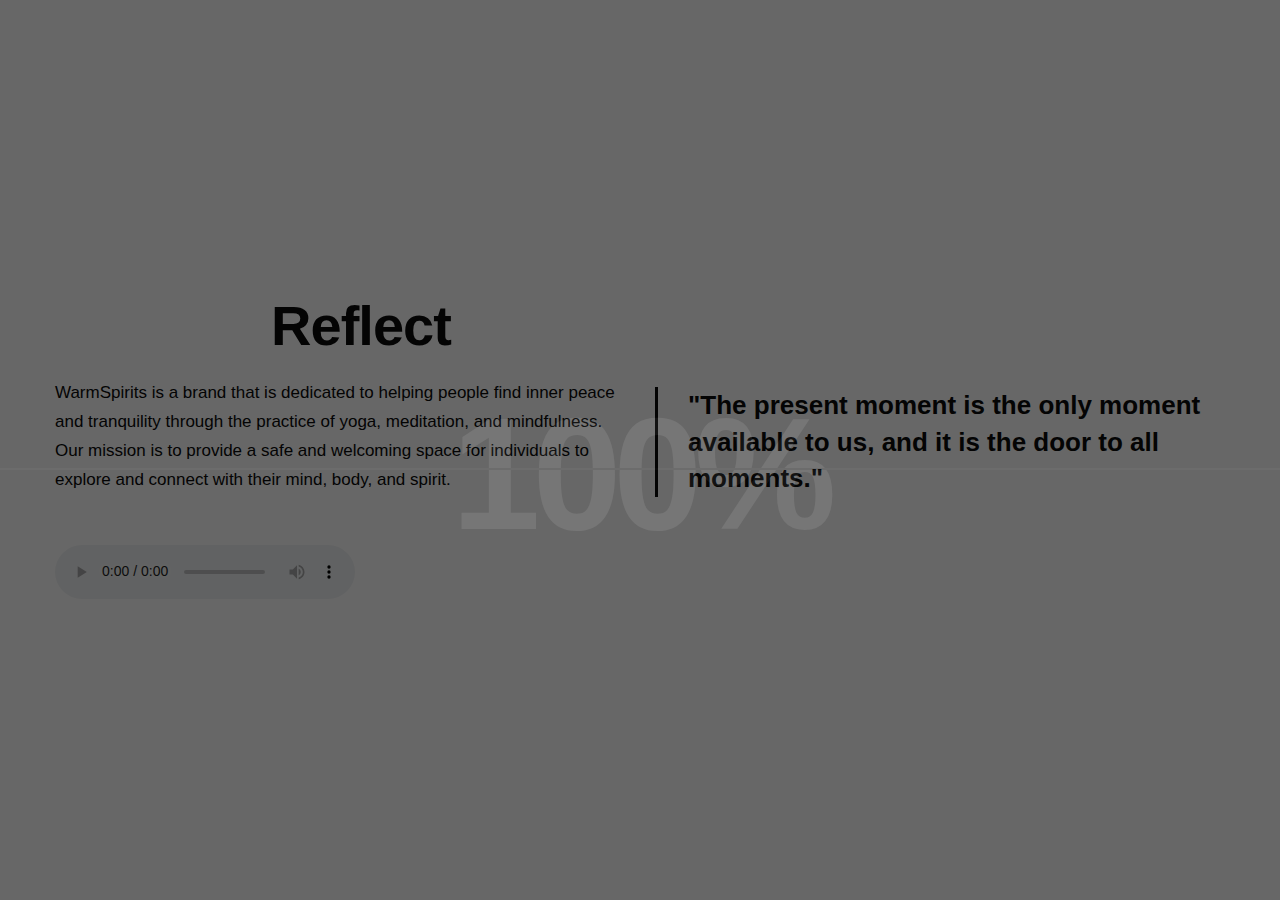
==== index.html @ 089eb1a9 "main" ====
<!DOCTYPE html>
<html lang="zxx">

<head>
    <meta charset="utf-8" />
    <title>WarmSpirits</title>
    <meta content="width=device-width, initial-scale=1.0" name="viewport" />
    <meta content="" name="description" />
    <meta content="" name="keywords" />
    <meta content="" name="author" />
    <!--[if lt IE 9]>
            <script src="js/html5shiv.js"></script>
        <![endif]-->
    <!-- CSS Files
    ================================================== -->
    <link href="css/bootstrap.min.css" rel="stylesheet" type="text/css" />
    <link href="css/jpreloader.css" rel="stylesheet" type="text/css">
    <link href="css/animate.css" rel="stylesheet" type="text/css" />
    <link href="css/owl.carousel.css" rel="stylesheet" type="text/css" />
    <link href="css/owl.theme.css" rel="stylesheet" type="text/css" />
    <link href="css/owl.transitions.css" rel="stylesheet" type="text/css" />
    <link href="css/magnific-popup.css" rel="stylesheet" type="text/css" />
    <link href="css/jquery.countdown.css" rel="stylesheet" type="text/css" />
    <link href="css/style.css" rel="stylesheet" type="text/css" />
    <!-- color scheme -->
    <link id="colors" href="css/colors/scheme-01.css" rel="stylesheet" type="text/css" />
    <link href="css/coloring.css" rel="stylesheet" type="text/css" />
        <link href="images/favicon/WarmSpirits.png" rel="icon">
</head>

<body>
    <div id="wrapper">
        <div id="btn-exit">
            <div class="line-1"></div>
            <div class="line-2"></div>
        </div>
        <div class="transition"></div>
        <!-- header begin -->
        <header class="transparent">
            <div class="container">
                <div class="row">
                    <div class="col-md-12">
                        <div class="d-flex justify-content-between">
                            <div class="align-self-center header-col-left">
                                <!-- logo begin -->
                                <div id="logo">
                                    <a href="index.html">
                                       <img src="images/WarmSpirits White.png" width="250px"height="30px">
                                    </a>
                                </div>
                                <!-- logo close -->
                            </div>
                            <div class="align-self-center ml-auto header-col-mid">
                                <!-- mainmenu begin -->
                                <ul id="mainmenu" class="scrollnav">
                                    <li><a href="#">Report</a></li>
                                    <li></li>
                                    <li><a href="#">About Us</a></li>
                                    <li></li>
                                   </li>
                                    <li><a href="#section-blog">Blog</a></li>
                                    <li></li>
                                    <li><a href="#section-contact">Contact</a></li>
                                    <li></li>
                                </ul>
                                <!-- mainmenu close -->
                            </div>
                            <div class="align-self-center ml-auto header-col-right">
                                <div class="social-icons s-border sm-hide">
                                    <a href="#"><i class="fa fa-facebook fa-lg"></i></a>
                                    <a href="#"><i class="fa fa-twitter fa-lg"></i></a>
                                    <a href="#"><i class="fa fa-linkedin fa-lg"></i></a>
                                    <a href="https://www.instagram.com/warm.spirits/"><i class="fa fa-instagram fa-lg"></i></a>
                                </div>
                                <span id="menu-btn"></span>
                            </div>
                            <div class="clearfix"></div>
                        </div>
                    </div>
                </div>
            </div>
        </header>
        <!-- header close -->
        
        <!-- content begin -->
        <div class="no-bottom no-top dark">
            <div id="top"></div>
            <!-- section begin -->
            <section id="section-main" class="vertical-center text-light" data-bgimage="url(images/background/background.jpg) top" alt="WarmSpirits">
                <div class="container">
                    <div class="row align-items-center">
                        <div class="col-md-6">                           
                            <h1 class="wow fadeInRight" data-wow-delay=".4s">Breathe <span class="id-color">Reflect</span> Peace</h1>
                            <p class="lead wow fadeInRight" data-wow-delay=".5s" style="color:#0a0a0a !important;">WarmSpirits is a brand that is dedicated to helping people find inner peace and tranquility through the practice of yoga, meditation, and mindfulness. Our mission is to provide a safe and welcoming space for individuals to explore and connect with their mind, body, and spirit.</p>                            
                            <div class="spacer-single"></div>
                               <audio id="myAudio" src="musics/1.mp3" preload="auto" controls ></audio>
                        </div>

                        <div class="col-md-6 sm-hide"><blockquote class="text-light pull-right wow fadeInRight" data-wow-delay=".6s" style="color:#0a0a0a !important;" >"The present moment is the only moment available to us, and it is the door to all moments."</blockquote></div>
                   





					</div>
                </div>
            </section>
            <!-- section close -->

            <!-- section begin -->
            
            <!-- section close -->

            <!-- section begin -->
            <section id="section-about" class="dark">
                <div class="container">
                    <div class="row">
                        <div class="col-lg-12 wow fadeInRight">
                            <h4 class="title">Who I Am</h4>
                            <h2 class="title">About Me</h2>
                            <div class="title-underline"></div>
                        </div>
                    </div>
                    <div class="row">
                        <div class="col-lg-6 mb-sm-30 text-center">
                            <div class="de-images">                                
                                <div class="d-hover-zoom wow fadeInRight">
                                    <a class="image-popup" href="images/misc/1.jpg">
                                        <img class="img-fluid" src="images/misc/1.jpg" alt="" />
                                    </a>
                                </div>
                                <div class="d-hover-zoom di-small-2 wow fadeInLeft">
                                    <a class="image-popup" href="images/misc/2.jpg">
                                        <img src="images/misc/2.jpg" alt="" />
                                    </a>
                                </div>
                            </div>
                        </div>
                        <div class="col-lg-5 offset-md-1 wow fadeInRight" data-wow-delay=".5s">
                            <h2>Hello, I'm <span class="id-color">Amalia Jördis</span></h2>
                            <p>
                                At vero eos et accusamus et iusto odio dignissimos ducimus qui blanditiis praesentium voluptatum deleniti atque corrupti quos dolores et quas molestias excepturi sint occaecati cupiditate non provident,
                                similique sunt in culpa qui officia deserunt mollitia animi, id est laborum et dolorum fuga. Veniam dolore qui sunt dolor anim est proident culpa.
                            </p>
                            <ul class="info-list text-white">
                                <li><span class="d_title">Age</span><span class="d_value">28</span></li>
                                <li><span class="d_title">Residence</span><span class="d_value">USA</span></li>
                                <li><span class="d_title">Address</span><span class="d_value">08 W 36th St, New York, NY 10001</span></li>
                                <li><span class="d_title">Email</span><span class="d_value">contactme@envato.com</span></li>
                                <li><span class="d_title">Phone</span><span class="d_value">+1 333 1224 6779</span></li>
                            </ul>
                        </div>
                    </div>
                    <div class="spacer-80"></div>
                    <div class="row">
                        <div class="col-md-12">
                            <h3 class="s_border">My Services</h3>
                        </div>
                        <div class="col-lg-4 col-md-6 mb30">
                            <div class="f-box f-icon-left f-icon-box">
                                <i class="fa fa-laptop id-color"></i>
                                <div class="fb-text">
                                    <h4>Website Design</h4>
                                    <p>Lorem ipsum dolor sit amet, consectetur adipiscing elit, sed do eiusmod tempor incididunt.</p>
                                </div>
                            </div>
                        </div>
                        <div class="col-lg-4 col-md-6 mb30 wow fadeInRight" data-wow-delay=".25s">
                            <div class="f-box f-icon-left f-icon-box">
                                <i class="fa fa-paper-plane-o id-color"></i>
                                <div class="fb-text">
                                    <h4>Email Marketing</h4>
                                    <p>Lorem ipsum dolor sit amet, consectetur adipiscing elit, sed do eiusmod tempor incididunt.</p>
                                </div>
                            </div>
                        </div>
                        <div class="col-lg-4 col-md-6 mb-30 wow fadeInRight" data-wow-delay=".5s">
                            <div class="f-box f-icon-left f-icon-box">
                                <i class="fa fa-line-chart id-color"></i>
                                <div class="fb-text">
                                    <h4>Digital Analytics</h4>
                                    <p>Lorem ipsum dolor sit amet, consectetur adipiscing elit, sed do eiusmod tempor incididunt.</p>
                                </div>
                            </div>
                        </div>
                        <div class="col-lg-4 col-md-6 mb-sm-30 wow fadeInRight" data-wow-delay="0s">
                            <div class="f-box f-icon-left f-icon-box">
                                <i class="fa fa-object-group id-color"></i>
                                <div class="fb-text">
                                    <h4>Visual Editor</h4>
                                    <p>Lorem ipsum dolor sit amet, consectetur adipiscing elit, sed do eiusmod tempor incididunt.</p>
                                </div>
                            </div>
                        </div>
                        <div class="col-lg-4 col-md-6 mb-sm-30 wow fadeInRight" data-wow-delay=".25s">
                            <div class="f-box f-icon-left f-icon-box">
                                <i class="fa fa-hdd-o id-color"></i>
                                <div class="fb-text">
                                    <h4>Backup &amp; Security</h4>
                                    <p>Lorem ipsum dolor sit amet, consectetur adipiscing elit, sed do eiusmod tempor incididunt.</p>
                                </div>
                            </div>
                        </div>
                        <div class="col-lg-4 col-md-6 mb-sm-30 wow fadeInRight" data-wow-delay=".5s">
                            <div class="f-box f-icon-left f-icon-box">
                                <i class="fa fa-comments-o id-color"></i>
                                <div class="fb-text">
                                    <h4>IT Consultancy</h4>
                                    <p>Lorem ipsum dolor sit amet, consectetur adipiscing elit, sed do eiusmod tempor incididunt.</p>
                                </div>
                            </div>
                        </div>
                    </div>
                    <div class="spacer-80"></div>
                    <div class="row">
                        <div class="col-md-12">
                            <h3 class="s_border">Testimonials</h3>
                        </div>
                        <div class="col-md-12">
                            <div id="testimonial-carousel" class="owl-carousel owl-theme wow fadeInUp">
                                <blockquote class="testimonial-big text-light">
                                    I'm always impressed with the services. Lorem ipsum dolor sit amet, consectetur adipisicing elit, sed do eiusmod tempor incididunt ut labore et dolore magna aliqua. Ut enim ad minim veniam, quis
                                    nostrud exercitation ullamco laboris nisi ut aliquip.
                                    <img src="images/people/1.jpg" alt="" />
                                    <span class="name">John, Customer</span>
                                </blockquote>
                                <blockquote class="testimonial-big text-light">
                                    I'm always impressed with the services. Lorem ipsum dolor sit amet, consectetur adipisicing elit, sed do eiusmod tempor incididunt ut labore et dolore magna aliqua. Ut enim ad minim veniam, quis
                                    nostrud exercitation ullamco laboris nisi ut aliquip.
                                    <img src="images/people/2.jpg" alt="" />
                                    <span class="name">Sandra, Customer</span>
                                </blockquote>
                                <blockquote class="testimonial-big text-light">
                                    I'm always impressed with the services. Lorem ipsum dolor sit amet, consectetur adipisicing elit, sed do eiusmod tempor incididunt ut labore et dolore magna aliqua. Ut enim ad minim veniam, quis
                                    nostrud exercitation ullamco laboris nisi ut aliquip.
                                    <img src="images/people/3.jpg" alt="" />
                                    <span class="name">Michael, Customer</span>
                                </blockquote>
                                <blockquote class="testimonial-big text-light">
                                    I'm always impressed with the services. Lorem ipsum dolor sit amet, consectetur adipisicing elit, sed do eiusmod tempor incididunt ut labore et dolore magna aliqua. Ut enim ad minim veniam, quis
                                    nostrud exercitation ullamco laboris nisi ut aliquip.
                                    <img src="images/people/4.jpg" alt="" />
                                    <span class="name">George, Customer</span>
                                </blockquote>
                            </div>
                        </div>
                    </div>
                </div>
            </section>
            <!-- section close -->

            <!-- section begin -->
            <section id="section-portfolio" class="dark">
                <div class="container">
                    <!-- portfolio filter begin -->
                    <div class="row">
                        <div class="col-lg-12 wow fadeInRight">
                            <h4 class="title">Showcase of my best works</h4>
                            <h2 class="title">My Portfolio</h2>
                            <div class="title-underline"></div>
                        </div>
                        <div class="col-md-12 text-center wow fadeInRight" data-wow-delay=".25s">
                            <ul id="filters">
                                <li><a href="#" data-filter="*" id="btn_all" class="selected">all projects</a></li>
                                <li><a href="#" data-filter=".illustration">illustration</a></li>
                                <li><a href="#" data-filter=".mobile">mobile</a></li>
                                <li><a href="#" data-filter=".photography">photography</a></li>
                                <li><a href="#" data-filter=".website">website</a></li>
                            </ul>
                            <div id="gallery" class="gallery full-gallery de-gallery zoom-gallery row sequence wow fadeInRight" data-wow-delay=".5s">
                                <!-- gallery item -->
                                <div class="item col-md-4 mb30 gallery-item illustration website" data-value="project-details-image.html">
                                    <a class="picframe" href="images/portfolio/1.jpg" title="Exhibiz" data-source="https://themeforest.net/item/exhibiz-event-conference-and-meetup/28663470">
                                        <span class="overlay">
                                            <span class="d-title">Exhibiz</span>
                                        </span>
                                        <img src="images/portfolio/1.jpg" alt="" />
                                    </a>
                                </div>
                                <!-- close gallery item -->
                                <!-- gallery item -->
                                <div class="item col-md-4 mb30 gallery-item photography">
                                    <a class="picframe" href="images/portfolio/2.jpg" title="Bolo" data-source="https://themeforest.net/item/bolo-onepage-creative-website-template/25030305">
                                        <span class="overlay">
                                            <span class="d-title">Bolo</span>
                                        </span>
                                        <img src="images/portfolio/2.jpg" alt="" />
                                    </a>
                                </div>
                                <!-- close gallery item -->
                                <!-- gallery item -->
                                <div class="item col-md-4 mb30 gallery-item illustration">
                                    <a class="picframe" href="images/portfolio/3.jpg" title="Elaxo" data-source="https://themeforest.net/item/elaxo-app-and-software-website-template/29226060">
                                        <span class="overlay">
                                            <span class="d-title">Elaxo</span>
                                        </span>
                                        <img src="images/portfolio/3.jpg" alt="" />
                                    </a>
                                </div>
                                <!-- close gallery item -->
                                <!-- gallery item -->
                                <div class="item col-md-4 mb30 gallery-item photography illustration mobile">
                                    <a class="picframe" href="images/portfolio/4.jpg" title="Jonna" data-source="https://themeforest.net/item/jonna-personal-portfolio-website-template/26361888">
                                        <span class="overlay">
                                            <span class="d-title">Jonna</span>
                                        </span>
                                        <img src="images/portfolio/4.jpg" alt="" />
                                    </a>
                                </div>
                                <!-- close gallery item -->
                                <!-- gallery item -->
                                <div class="item col-md-4 mb30 gallery-item photography mobile website">
                                    <a class="picframe" href="images/portfolio/5.jpg" title="Justica" data-source="https://themeforest.net/item/justica-lawyer-and-attorney-website-template/29485331">
                                        <span class="overlay">
                                            <span class="d-title">Justica</span>
                                        </span>
                                        <img src="images/portfolio/5.jpg" alt="" />
                                    </a>
                                </div>
                                <!-- close gallery item -->
                                <!-- gallery item -->
                                <div class="item col-md-4 mb30 gallery-item mobile website">
                                    <a class="picframe" href="images/portfolio/6.jpg" title="Bluetec" data-source="https://themeforest.net/item/bluetec-saas-it-software-startup-landing-page-template/27106031">
                                        <span class="overlay">
                                            <span class="d-title">Bluetec</span>
                                        </span>
                                        <img src="images/portfolio/6.jpg" alt="" />
                                    </a>
                                </div>
                                <!-- close gallery item -->
                            </div>
                        </div>
                        <!-- portfolio filter close -->
                    </div>
                </div>
            </section>
            <!-- section close -->

            <!-- section begin -->
            <section id="section-blog" class="dark">
                <div class="container">
                    <div class="row">
                        <div class="col-lg-12 wow fadeInRight">
                            <h4 class="title" style="color:#fff">WarmSpirits</h4>
                            <h2 class="title">Our Blog</h2>
                            <div class="title-underline" ></div>
                        </div>
                    </div>
                    <div class="row wow fadeInRight" data-wow-delay=".25s">
                        <div class="col-lg-4 col-md-6 mb30">
                            <div class="bloglist item">
                                <div class="post-content">
                                    <div class="post-image d-hover-zoom">
                                        <a class="image-popup" href="images/news/1.jpg">
                                            <img alt="" src="images/news/3.jpg">
                                        </a>
                                        <div class="post-info">
                                            <div class="inner">
                                                <span class="post-date">03/27/2023</span>
                                            </div>
                                        </div>
                                    </div>
                                    <div class="post-text">
                                        <h4><a href="blog-single.html">Discover Your Zen: 5 Types Of Meditation To Help You Find Inner Peace</a></h4>
                                        <p>In today's fast-paced world, it's easy to feel overwhelmed and stressed out. However, meditation is an effective tool that can help you find inner peace and calm. </p>
                                    </div>
                                </div>
                            </div>
                        </div>
                       
                       
                    </div>
                </div>
            </section>
            <!-- section close -->

            <!-- section begin -->
            <section id="section-contact" class="dark">
                <div class="container">
                    <div class="row">
                        <div class="col-lg-12 wow fadeInRight">
                            <h4 class="title" style="color:#fff !Important";>WarmSpirits</h4>
                            <h2 class="title">Contact us</h2>
                            <div class="title-underline"></div>
                        </div>
                    </div>
                    <form name="contactForm" id="contact_form" class="row form-default wow fadeInRight" data-wow-delay=".25s" method="post" action="email.php">
                        <div class="col-md-6">
                            <div class="field-set">
                                <input type="text" name="name" id="name" class="form-control" placeholder="Your Name" />
                                <div class="line-fx"></div>
                            </div>
                            <div class="field-set">
                                <input type="text" name="email" id="email" class="form-control" placeholder="Your Email" />
                                <div class="line-fx"></div>
                            </div>
                            <div class="field-set">
                                <input type="text" name="phone" id="phone" class="form-control" placeholder="Your Phone" />
                                <div class="line-fx"></div>
                            </div>
                        </div>
                        <div class="col-md-6">
                            <div class="field-set">
                                <textarea name="message" id="message" class="form-control" placeholder="Your Message"></textarea>
                                <div class="line-fx"></div>
                            </div>
                        </div>
                        <div class="spacer-single"></div>
                        <div class="col-md-12 text-center">
                            <div id="submit">
                                <input type="submit" id="send_message" value="Send" class="btn btn-custom color-2" />
                            </div>
                            <div id="mail_success" class="success">Your message has been sent successfully.</div>
                            <div id="mail_fail" class="error">Sorry, error occured this time sending your message.</div>
                        </div>
                    </form>
                </div>
            </section>
        </div>
        <!-- content close -->
    </div>
    
    <!-- Javascript Files
    ================================================== -->
    <script src="js/jquery.min.js"></script>
    <script src="js/jpreLoader.min.js"></script>
    <script src="js/bootstrap.min.js"></script>
    <script src="js/wow.min.js"></script>
    <script src="js/jquery.isotope.min.js"></script>
    <script src="js/easing.js"></script>
    <script src="js/owl.carousel.js"></script>
    <script src="js/validation.js"></script>
    <script src="js/jquery.magnific-popup.min.js"></script>
    <script src="js/enquire.min.js"></script>
    <script src="js/jquery.stellar.min.js"></script>
    <script src="js/jquery.plugin.js"></script>
    <script src="js/typed.js"></script>
    <script src="js/typed-custom.js"></script>
    <script src="js/designesia.js"></script>
    
</body>

</html>
---- css/jpreloader.css ----
#jpreOverlay {
	background-color: #000000;
	position:absolute;
	width:100%;
	height:100%;
}
#jpreSlide{
	font-size:22px;
	color:#ccc;
	text-align:center;
	width:50%;
	height:30%;
}
#jpreLoader{
	width:100%;
	height:2px;
	background:#111;
}

#jpreBar {
	background:#222;
}

#jprePercentage {
	z-index:-1;
	font-weight: bold;
	text-align:center;
	margin-top:10px;
	font-size:160px;
	margin-top:-10px;
	letter-spacing: -8px;
	color:rgba(255,255,255,.1);
}

#jSplash{
	line-height:200%;
}

#jSplash section{
	padding:0;
	display:block;
	background:none !important;
}
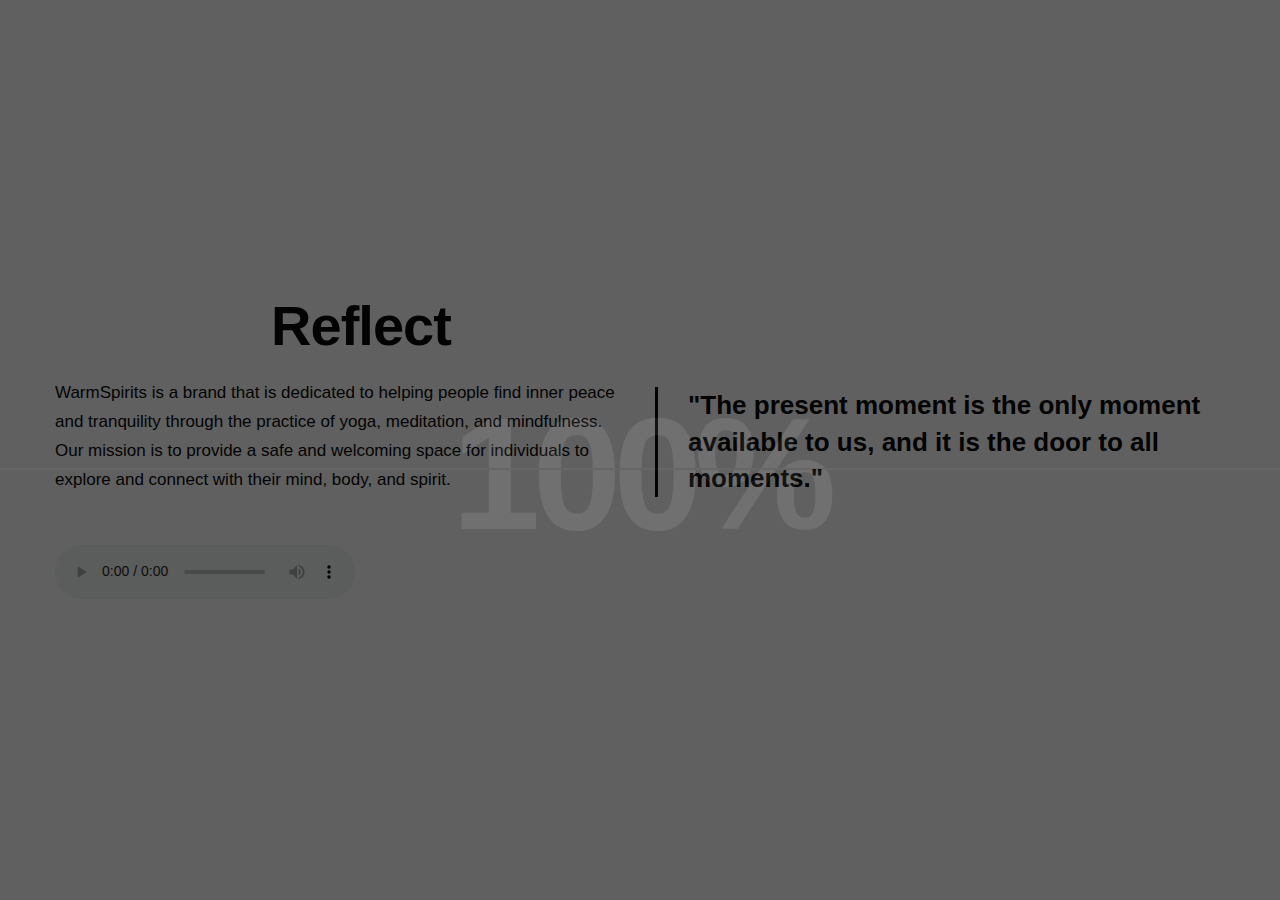
==== commit 21d27d78: "ayush" ====
--- a/index.html
+++ b/index.html
@@ -86,7 +86,7 @@
         <div class="no-bottom no-top dark">
             <div id="top"></div>
             <!-- section begin -->
-            <section id="section-main" class="vertical-center text-light" data-bgimage="url(images/background/background.jpg) top" alt="WarmSpirits">
+            <section id="section-main" class="vertical-center text-light" data-bgimage="url(images/background/Background.jpg) top" alt="WarmSpirits">
                 <div class="container">
                     <div class="row align-items-center">
                         <div class="col-md-6">                           
@@ -353,16 +353,36 @@
                                 <div class="post-content">
                                     <div class="post-image d-hover-zoom">
                                         <a class="image-popup" href="images/news/1.jpg">
+                                            <img alt="" src="images/news/4.jpg">
+                                        </a>
+                                        <div class="post-info">
+                                            <div class="inner">
+                                                <span class="post-date">28/03/2023</span>
+                                            </div>
+                                        </div>
+                                    </div>
+                                    <div class="post-text">
+                                        <h4><a href="blog-single2.html">7 Ways Meditation Can Transform Your Life By Reducing Stress And Anxiety</a></h4>
+                                        <p>Meditation is a practice that has been around for centuries, but has become increasingly popular in recent years due to its numerous health benefits.</p>
+                                    </div>
+                                </div>
+                            </div>
+                        </div>
+						<div class="col-lg-4 col-md-6 mb30">
+                            <div class="bloglist item">
+                                <div class="post-content">
+                                    <div class="post-image d-hover-zoom">
+                                        <a class="image-popup" href="images/news/1.jpg">
                                             <img alt="" src="images/news/3.jpg">
                                         </a>
                                         <div class="post-info">
                                             <div class="inner">
-                                                <span class="post-date">03/27/2023</span>
+                                                <span class="post-date">27/03/2023</span>
                                             </div>
                                         </div>
                                     </div>
                                     <div class="post-text">
-                                        <h4><a href="blog-single.html">Discover Your Zen: 5 Types Of Meditation To Help You Find Inner Peace</a></h4>
+                                        <h4><a href="blog-single1.html">Discover Your Zen: 5 Types Of Meditation To Help You Find Inner Peace</a></h4>
                                         <p>In today's fast-paced world, it's easy to feel overwhelmed and stressed out. However, meditation is an effective tool that can help you find inner peace and calm. </p>
                                     </div>
                                 </div>
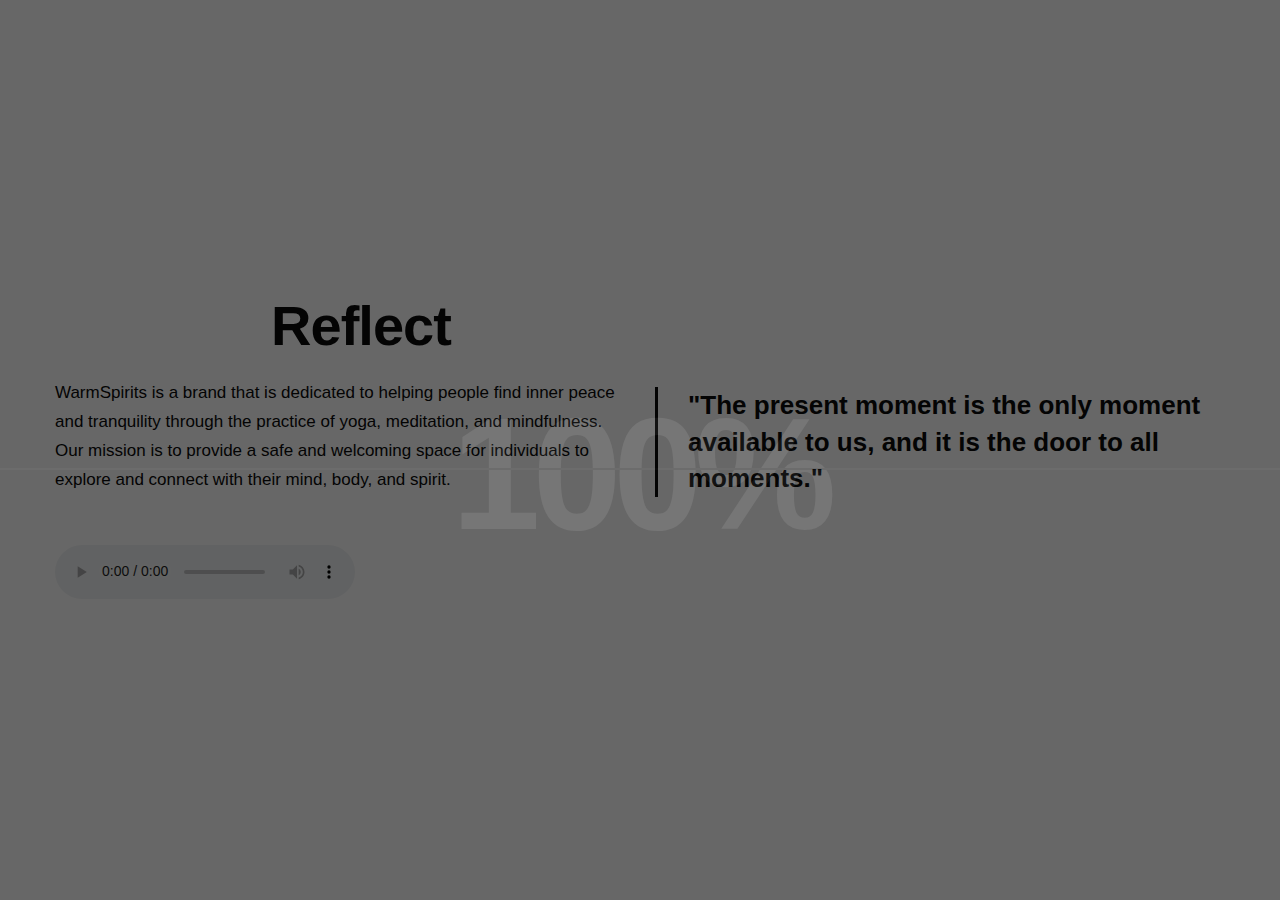
==== commit 758b4457: "ayush" ====
--- a/index.html
+++ b/index.html
@@ -352,7 +352,7 @@
                             <div class="bloglist item">
                                 <div class="post-content">
                                     <div class="post-image d-hover-zoom">
-                                        <a class="image-popup" href="images/news/1.jpg">
+                                        <a class="image-popup" href="images/news/4.jpg">
                                             <img alt="" src="images/news/4.jpg">
                                         </a>
                                         <div class="post-info">
@@ -372,7 +372,7 @@
                             <div class="bloglist item">
                                 <div class="post-content">
                                     <div class="post-image d-hover-zoom">
-                                        <a class="image-popup" href="images/news/1.jpg">
+                                        <a class="image-popup" href="images/news/3.jpg">
                                             <img alt="" src="images/news/3.jpg">
                                         </a>
                                         <div class="post-info">
--- a/css/style.css
+++ b/css/style.css
@@ -861,6 +861,8 @@
 .de_light section {
     background: #fff
 }
+
+
 
 .section-fixed {
     position: fixed;
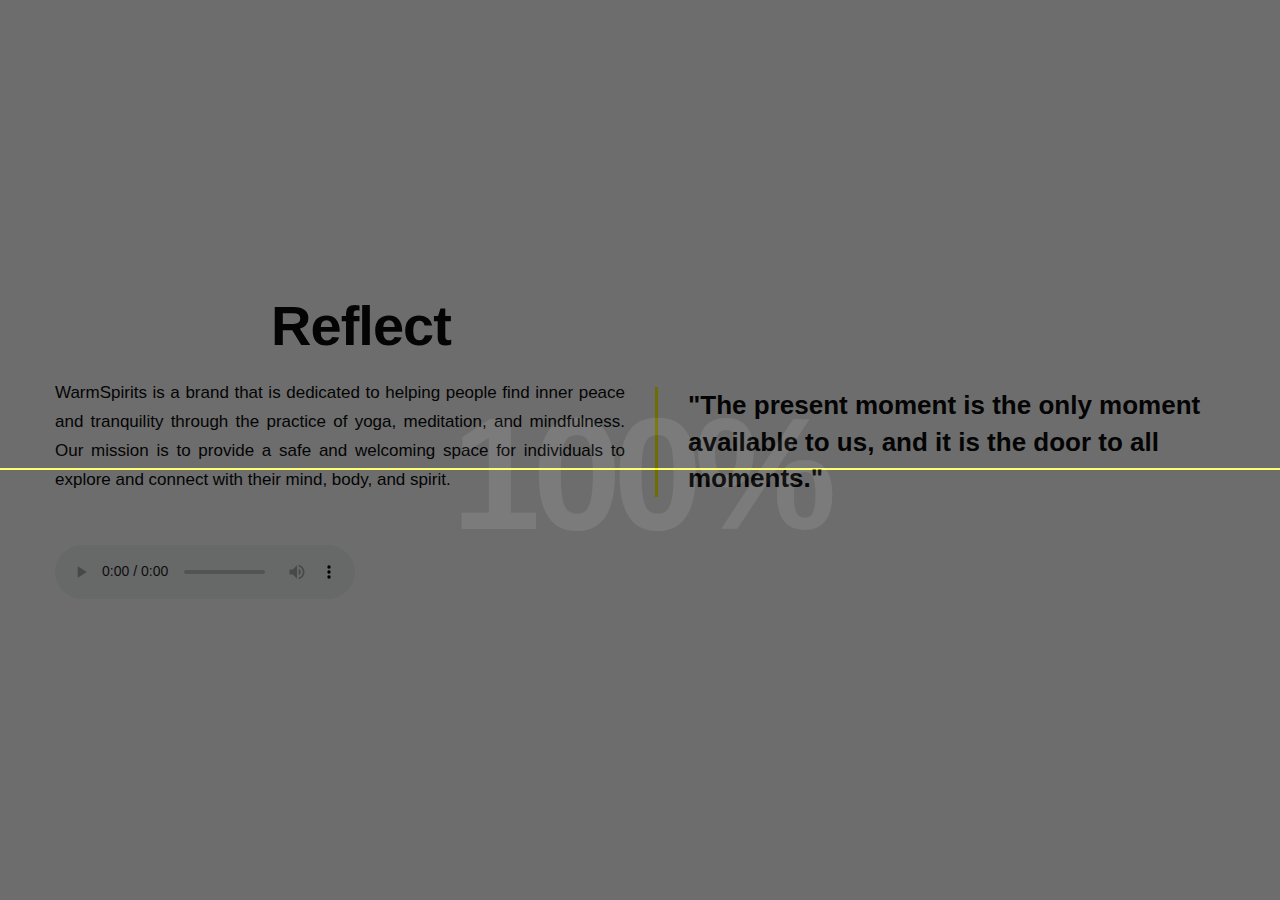
==== commit ca9d5a28: "Ayush" ====
--- a/index.html
+++ b/index.html
@@ -51,20 +51,29 @@
                                 <!-- logo close -->
                             </div>
                             <div class="align-self-center ml-auto header-col-mid">
-                                <!-- mainmenu begin -->
-                                <ul id="mainmenu" class="scrollnav">
-                                    <li><a href="#">Report</a></li>
-                                    <li></li>
-                                    <li><a href="#">About Us</a></li>
-                                    <li></li>
-                                   </li>
-                                    <li><a href="#section-blog">Blog</a></li>
-                                    <li></li>
-                                    <li><a href="#section-contact">Contact</a></li>
-                                    <li></li>
-                                </ul>
-                                <!-- mainmenu close -->
-                            </div>
+								<!-- mainmenu begin -->
+							<ul id="mainmenu" class="scrollnav">
+								<li><a href="#">Report</a></li>
+								<li></li>
+								<li class="dropdown">
+								<a href="#"  data-toggle="dropdown">Wellness</a>
+								<ul class="dropdown-menu">
+									<li><a href="#">Physical Wellness</a></li>
+									<li><a href="#">Mental Wellness</a></li>
+									<li><a href="#">Spiritual Wellness</a></li>
+								</ul>
+								</li>
+								<li></li>
+								<li><a href="#section-blog">Blog</a></li>
+								
+								<li></li>
+								<li><a href="#">About Us</a></li>
+								<li></li>
+								<li><a href="#section-contact">Contact</a></li>
+								<li></li>
+								</ul>
+								<!-- mainmenu close -->
+							</div>
                             <div class="align-self-center ml-auto header-col-right">
                                 <div class="social-icons s-border sm-hide">
                                     <a href="#"><i class="fa fa-facebook fa-lg"></i></a>
@@ -91,7 +100,7 @@
                     <div class="row align-items-center">
                         <div class="col-md-6">                           
                             <h1 class="wow fadeInRight" data-wow-delay=".4s">Breathe <span class="id-color">Reflect</span> Peace</h1>
-                            <p class="lead wow fadeInRight" data-wow-delay=".5s" style="color:#0a0a0a !important;">WarmSpirits is a brand that is dedicated to helping people find inner peace and tranquility through the practice of yoga, meditation, and mindfulness. Our mission is to provide a safe and welcoming space for individuals to explore and connect with their mind, body, and spirit.</p>                            
+                            <p class="lead wow fadeInRight" data-wow-delay=".5s" style="color:#0a0a0a !important; text-align:justify;">WarmSpirits is a brand that is dedicated to helping people find inner peace and tranquility through the practice of yoga, meditation, and mindfulness. Our mission is to provide a safe and welcoming space for individuals to explore and connect with their mind, body, and spirit.</p>                            
                             <div class="spacer-single"></div>
                                <audio id="myAudio" src="musics/1.mp3" preload="auto" controls ></audio>
                         </div>
@@ -362,8 +371,8 @@
                                         </div>
                                     </div>
                                     <div class="post-text">
-                                        <h4><a href="blog-single2.html">7 Ways Meditation Can Transform Your Life By Reducing Stress And Anxiety</a></h4>
-                                        <p>Meditation is a practice that has been around for centuries, but has become increasingly popular in recent years due to its numerous health benefits.</p>
+                                        <h4 style="text-align:justify;"><a href="blog-single2.html" style=" color:#ffff00 !important;">7 Ways Meditation Can Transform Your Life By Reducing Stress And Anxiety</a></h4>
+                                        <p style="text-align:justify;">Meditation is a practice that has been around for centuries, but has become increasingly popular in recent years due to its numerous health benefits.</p>
                                     </div>
                                 </div>
                             </div>
@@ -382,8 +391,8 @@
                                         </div>
                                     </div>
                                     <div class="post-text">
-                                        <h4><a href="blog-single1.html">Discover Your Zen: 5 Types Of Meditation To Help You Find Inner Peace</a></h4>
-                                        <p>In today's fast-paced world, it's easy to feel overwhelmed and stressed out. However, meditation is an effective tool that can help you find inner peace and calm. </p>
+                                        <h4 style="text-align:justify;"><a href="blog-single1.html" style=" color:#ffff00 !important;">Discover Your Zen: 5 Types Of Meditation To Help You Find Inner Peace</a></h4>
+                                        <p style="text-align:justify;">In today's fast-paced world, it's easy to feel overwhelmed and stressed out. However, meditation is an effective tool that can help you find inner peace and calm. </p>
                                     </div>
                                 </div>
                             </div>
@@ -429,7 +438,7 @@
                         <div class="spacer-single"></div>
                         <div class="col-md-12 text-center">
                             <div id="submit">
-                                <input type="submit" id="send_message" value="Send" class="btn btn-custom color-2" />
+                                <input type="submit" id="send_message" value="Send" class="btn btn-custom color-2"/>
                             </div>
                             <div id="mail_success" class="success">Your message has been sent successfully.</div>
                             <div id="mail_fail" class="error">Sorry, error occured this time sending your message.</div>
--- a/css/style.css
+++ b/css/style.css
@@ -385,12 +385,41 @@
 }
 
 .de_light.de-navbar-left header #mainmenu>li>a {
-    color: #222
+    color: #fff
 }
 
 .de-navbar-left header #mainmenu>li a:hover {
     opacity: 1
 }
+#mainmenu .dropdown-menu {
+    display: none;
+    position: absolute;
+    top: 100%;
+    left: 0;
+    min-width: 160px;
+    padding: 8px 0;
+    background-color: #fff;
+    border: 1px solid #ddd;
+    z-index: 1;
+    font-family: var(--font-general);;
+}
+
+#mainmenu .dropdown-menu li {
+    margin: 0;
+}
+
+#mainmenu .dropdown-menu li a {
+    color: #000;
+    font-size: 14px;
+    font-weight: normal;
+    padding: 6px 12px;
+}
+
+#mainmenu .dropdown:hover .dropdown-menu {
+    display: block;
+  
+}
+
 
 .de-navbar-left header #mainmenu>li>a:after {
     content: none
@@ -521,7 +550,8 @@
     float: left;
     display: inline;
     list-style: none;
-    position: relative
+    position: relative;
+   
 }
 
 
@@ -550,6 +580,7 @@
 #mainmenu li li a span {
     float: right;
     margin-top: 5px
+    
 }
 
 #mainmenu a.active span {
@@ -564,6 +595,7 @@
 
 #mainmenu li li {
     font-size: 14px
+    
 }
 
 #mainmenu li li:last-child {
@@ -572,6 +604,7 @@
 
 #mainmenu li li a {
     padding: 5px 15px;
+    
     border-top: none;
     color: #000000;
     width: 100%;
@@ -579,6 +612,7 @@
     text-align: left;
     font-weight: 400;
     border-bottom: solid 1px rgba(255, 255, 255, .1)
+   
 }
 
 #mainmenu li li a:hover {
@@ -596,8 +630,8 @@
 
 #mainmenu li li a:hover,
 #mainmenu ul li:hover>a {
-    color: #fff;
-    background: #1a8b49
+    color: #000;
+    background: #5b00af
 }
 
 #mainmenu li ul {
@@ -2336,7 +2370,8 @@
 
 .btn-custom:hover,
 a.btn-custom:hover {
-    color: #fff;
+    color: #ffff00;
+    background-color:#000;
     -webkit-box-shadow: 2px 2px 20px 0 rgba(20, 20, 20, .3);
     -moz-box-shadow: 2px 2px 20px 0 rgba(20, 20, 20, .3);
     box-shadow: 2px 2px 20px 0 rgba(20, 20, 20, .3)
@@ -2420,7 +2455,7 @@
 a.btn-custom:active,
 a.btn-custom:focus,
 a.btn-custom:visited {
-    color: #fff;
+    color: #000;
     border-radius: 2px;
     -moz-border-radius: 2px;
     -webkit-border-radius: 2px;
--- a/css/coloring.css
+++ b/css/coloring.css
@@ -90,7 +90,7 @@
 .d_timeline-title:before,
 #selector .sc-opt
 {
-	background:var(--primary-color);
+	background:#ffff00;
 }
 
 
@@ -274,7 +274,7 @@
 
 blockquote,
 .d_timeline-item{
-	border-left-color:var(--primary-color);
+	border-left-color:#ffff00;
 }
 
 h1 .underline,
